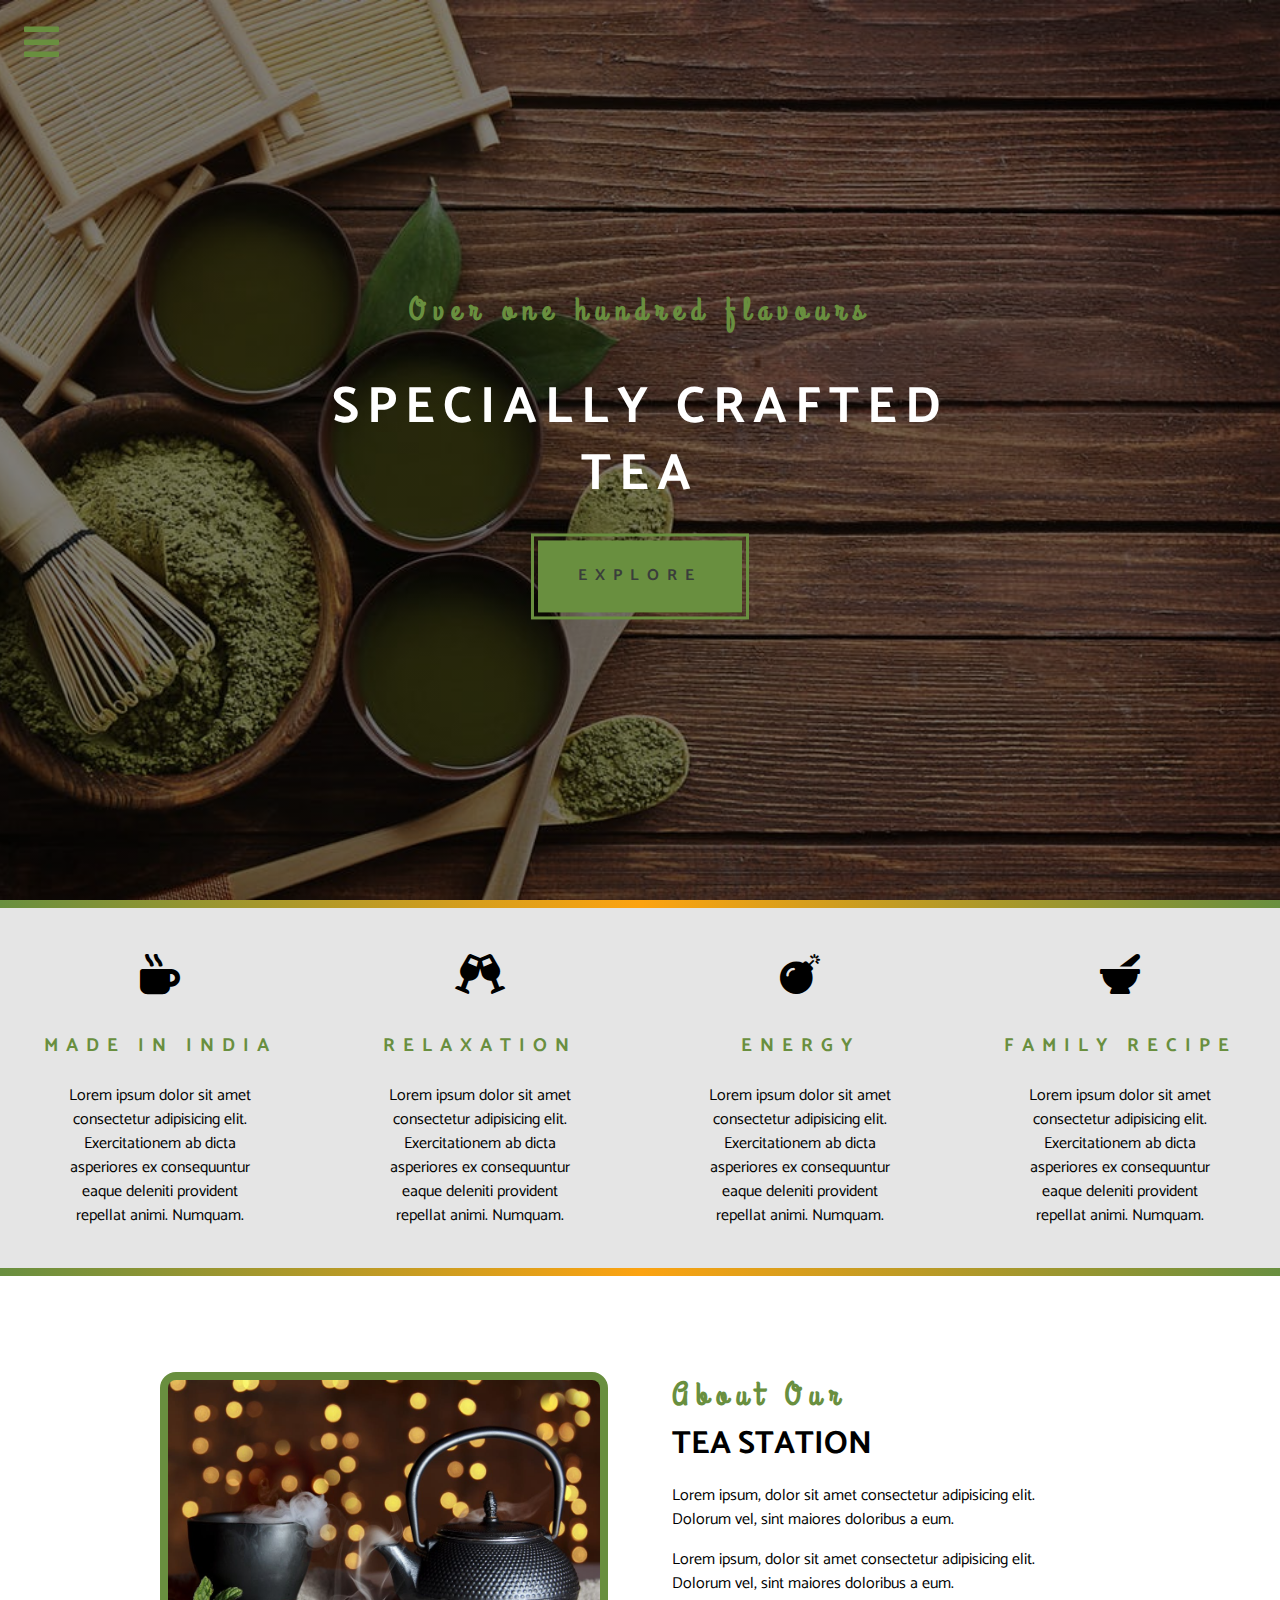
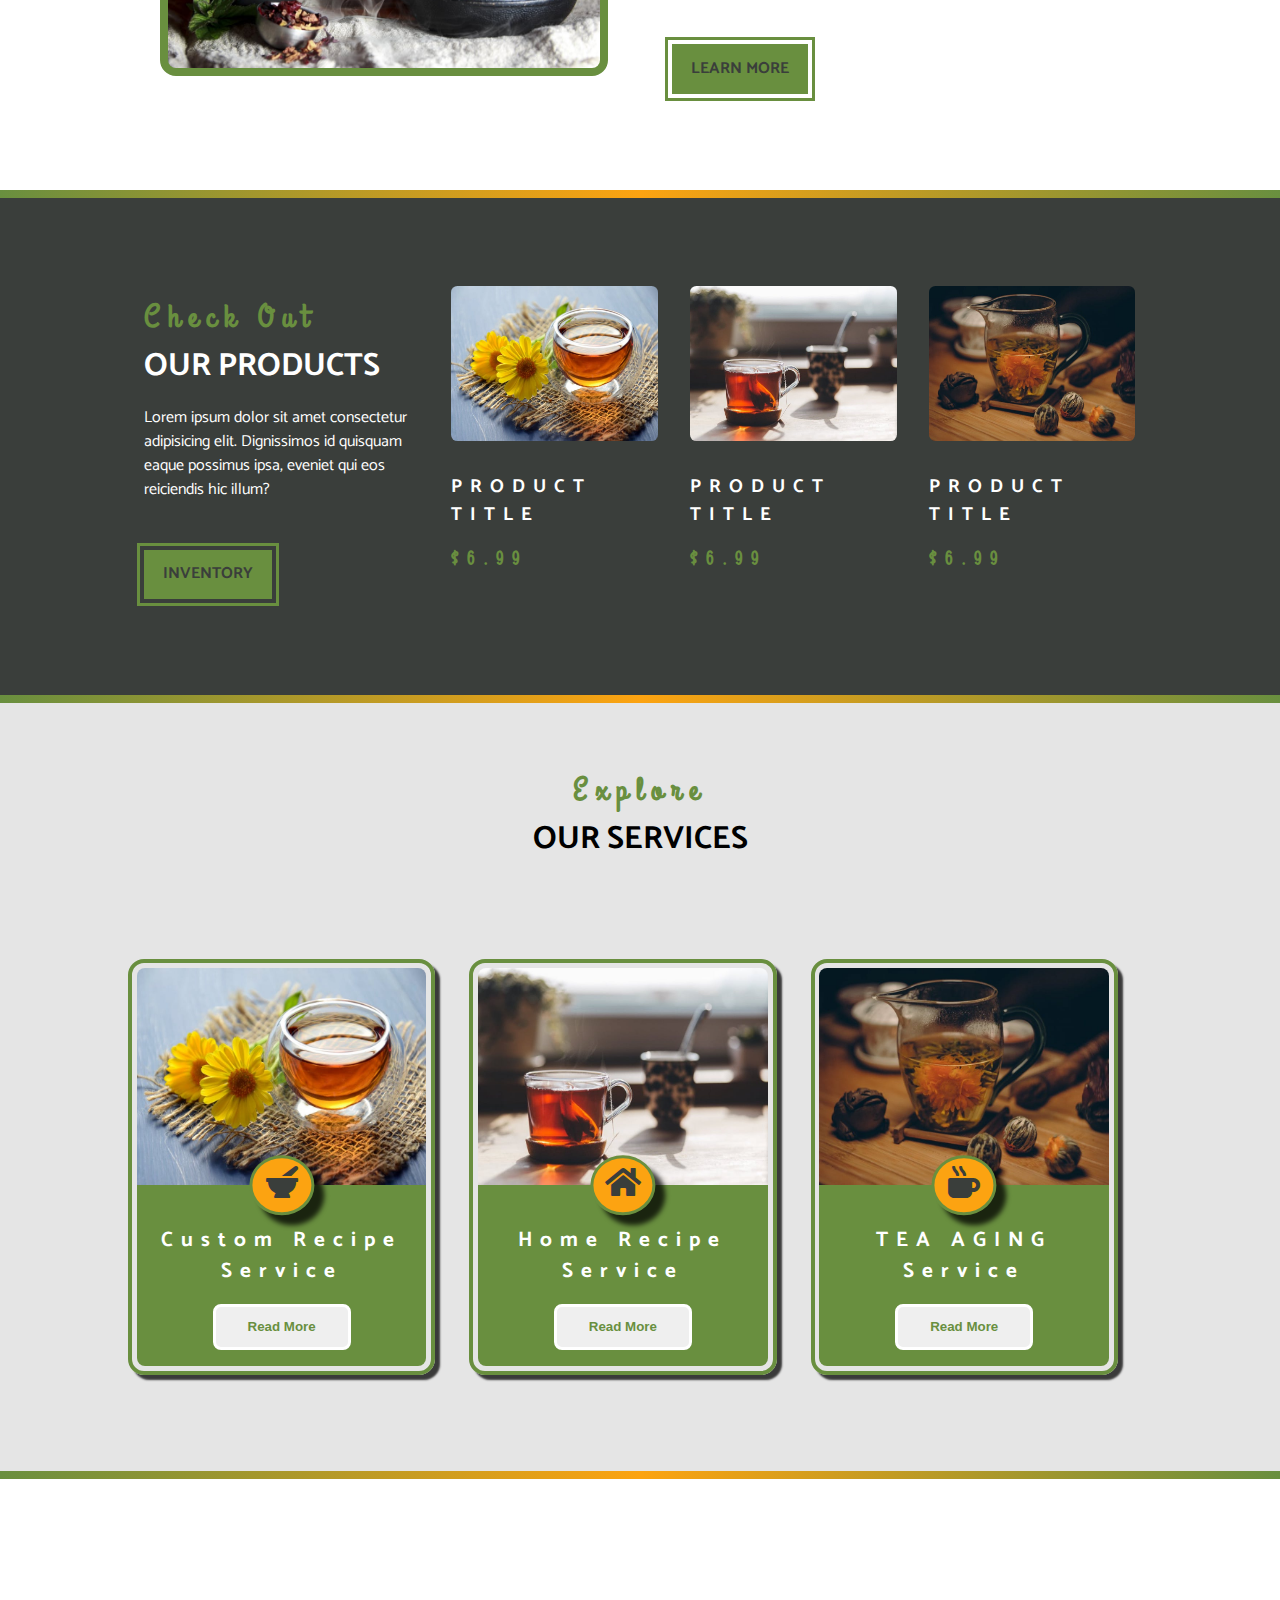
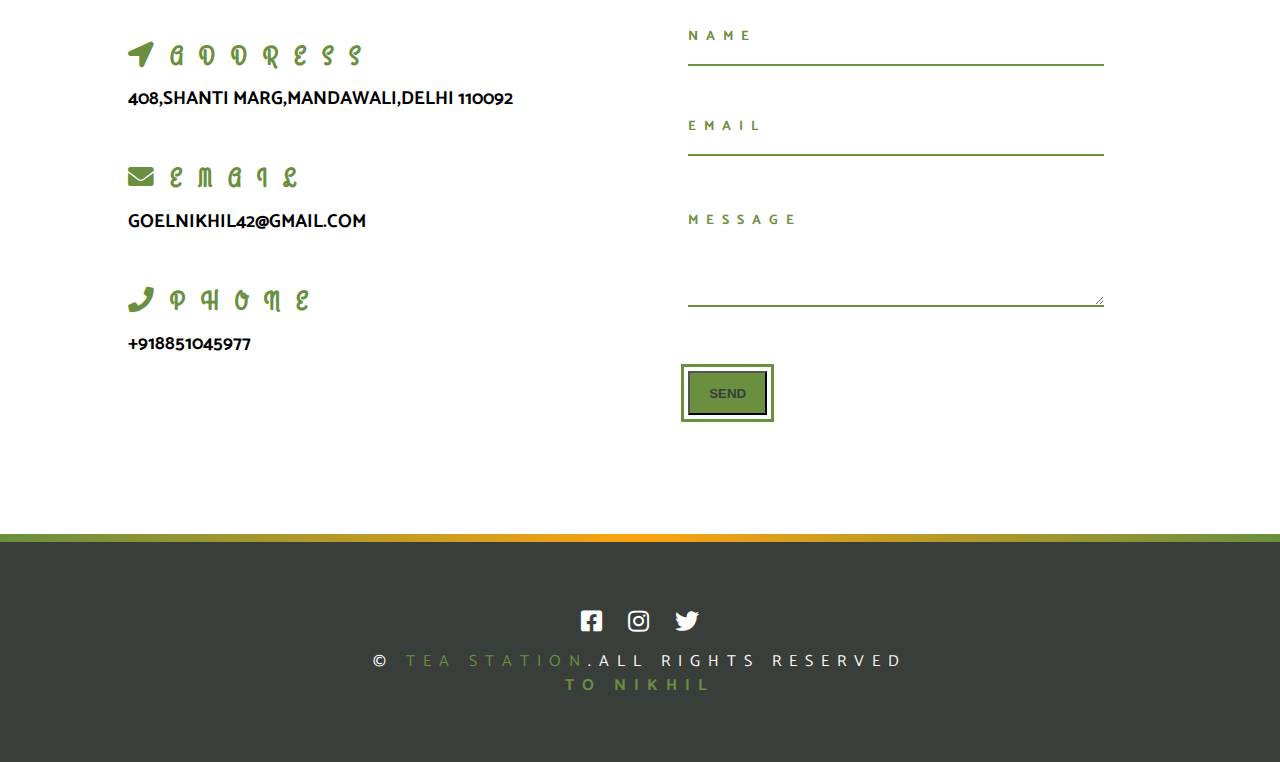
==== index.html @ bf2ff72b "index is outside" ====
<!DOCTYPE html>
<html lang="en">
  <head>
    <meta charset="UTF-8" />
    <meta name="viewport" content="width=device-width, initial-scale=1.0" />
    <meta http-equiv="X-UA-Compatible" content="ie=edge" />
    <!-- Font-Awesome -->
    <link rel="stylesheet" href="../fontawesome-free-5.12.0-web/css/all.css" />
    <!-- Google Font -->
    <link rel="stylesheet" href="../CSS/style.css" />
    <title>Document</title>
  </head>
  <body>
    <!-- nav bar -->
    <nav class="navbar" id="navbar">
      <div class="navbar-header">
        <span class="nav-close" id="nav-close"
          ><i class="fas fa-times"></i
        ></span>
      </div>
      <ul class="nav-items">
        <li><a href="../HTML/index.html" class="nav-link">Home</a></li>
        <li><a href="../HTML/skills.html" class="nav-link">skills</a></li>
        <li><a href="../HTML/about.html" class="nav-link">about</a></li>
        <li><a href="../HTML/products.html" class="nav-link">products</a></li>
      </ul>
    </nav>
    <!-- End OF Navbar -->
    <!-- nav button -->
    <span class="nav-btn" id="nav-btn">
      <i class="fas fa-bars"></i>
    </span>
    <!-- Header -->
    <header class="header">
      <!-- G:\Html Resources\My Projects\Tea Project\index.html -->
      <div class="banner">
        <h3 class="banner-subtitle">Over one hundred flavours</h3>
        <h1 class="banner-title">specially crafted tea</h1>
        <a href="../HTML/skills.html" class="banner-btn">Explore</a>
      </div>
    </header>
    <!-- end of header -->
    <!-- Content Divider -->
    <div class="content-divider"></div>
    <!-- End of Content Divider -->
    <!-- Skills Section -->

    <section class="skills clearfix">
      <!-- Single Skill -->
      <article class="skill">
        <span class="skill-icon"><i class="fas fa-mug-hot"></i></span>
        <h3 class="skill-title">
          Made in India
        </h3>
        <p class="skill-text">
          Lorem ipsum dolor sit amet consectetur adipisicing elit.
          Exercitationem ab dicta asperiores ex consequuntur eaque deleniti
          provident repellat animi. Numquam.
        </p>
      </article>
      <!-- End OF Skill -->
      <!-- Single Skill -->
      <article class="skill">
        <span class="skill-icon"><i class="fas fa-glass-cheers"></i></span>
        <h3 class="skill-title">
          Relaxation
        </h3>
        <p class="skill-text">
          Lorem ipsum dolor sit amet consectetur adipisicing elit.
          Exercitationem ab dicta asperiores ex consequuntur eaque deleniti
          provident repellat animi. Numquam.
        </p>
      </article>
      <!-- End OF Skill -->
      <!-- Single Skill -->
      <article class="skill">
        <span class="skill-icon"><i class="fas fa-bomb"></i></span>
        <h3 class="skill-title">
          Energy
        </h3>
        <p class="skill-text">
          Lorem ipsum dolor sit amet consectetur adipisicing elit.
          Exercitationem ab dicta asperiores ex consequuntur eaque deleniti
          provident repellat animi. Numquam.
        </p>
      </article>
      <!-- End OF Skill -->
      <!-- Single Skill -->
      <article class="skill">
        <span class="skill-icon"><i class="fas fa-mortar-pestle"></i></span>
        <h3 class="skill-title">
          Family Recipe
        </h3>
        <p class="skill-text">
          Lorem ipsum dolor sit amet consectetur adipisicing elit.
          Exercitationem ab dicta asperiores ex consequuntur eaque deleniti
          provident repellat animi. Numquam.
        </p>
      </article>
    </section>
    <!-- End OF Skill -->
    <!-- Content Divider -->
    <div class="content-divider"></div>
    <!-- End of Content Divider -->
    <!-- About -->
    <section class="about">
      <div class="section-center clearfix">
        <!-- First Column -->
        <article class="about-img">
          <div class="about-img-container">
            <img
              src="../Images/about-bcg.jpeg"
              alt="about image"
              class="about-picture"
            />
          </div>
        </article>
        <!-- Second Column -->
        <article>
          <div class="about-info">
            <!-- section title -->
            <h3 class="section-subtitle">about our</h3>
            <h2 class="section-title">tea station</h2>

            <!-- end of section title -->
            <p class="about-text">
              Lorem ipsum, dolor sit amet consectetur adipisicing elit. Dolorum
              vel, sint maiores doloribus a eum.
            </p>
            <p class="about-text">
              Lorem ipsum, dolor sit amet consectetur adipisicing elit. Dolorum
              vel, sint maiores doloribus a eum.
            </p>
            <a href="../HTML/about.html" class="main-btn">Learn more</a>
          </div>
        </article>
      </div>
    </section>
    <!-- End OF About -->
    <!-- Content Divider -->
    <div class="content-divider"></div>
    <!-- End of Content Divider -->
    <!-- Products  -->
    <section class="products">
      <div class="section-center clearfix">
        <article class="product-info clearfix">
          <!-- section title -->
          <div>
            <h3 class="section-subtitle">check out</h3>
            <h2 class="section-title text-white">our products</h2>
          </div>
          <!-- end of section title -->
          <p class="product-text text-white">
            Lorem ipsum dolor sit amet consectetur adipisicing elit. Dignissimos
            id quisquam eaque possimus ipsa, eveniet qui eos reiciendis hic
            illum?
          </p>
          <a href="../HTML/products.html" class="main-btn">inventory</a>
        </article>
        <!-- Products Inventory -->
        <article class="product-inventory clearfix">
          <!-- single product -->
          <article class="product">
            <img
              src="../Images/product-1.jpeg"
              alt="product"
              class="product-img"
            />
            <h3 class="product-title">product title</h3>
            <h3 class="product-price">
              $6.99
            </h3>
          </article>
          <!--End OF  single product -->
          <!-- single product -->
          <article class="product">
            <img
              src="../Images/product-2.jpeg"
              alt="product"
              class="product-img"
            />
            <h3 class="product-title">product title</h3>
            <h3 class="product-price">
              $6.99
            </h3>
          </article>
          <!--End OF  single product -->
          <!-- single product -->
          <article class="product">
            <img
              src="../Images/product-3.jpeg"
              alt="product"
              class="product-img"
            />
            <h3 class="product-title">product title</h3>
            <h3 class="product-price">
              $6.99
            </h3>
          </article>
          <!--End OF  single product -->
        </article>
      </div>
      <!--  -->
    </section>
    <!--End Of Products  -->
    <!-- Content Divider -->
    <div class="content-divider"></div>
    <!-- End of Content Divider -->
    <!-- Services -->
    <section class="services">
      <!-- section title -->
      <div class="services-title text-center">
        <h3 class="section-subtitle">Explore</h3>
        <h2 class="section-title">our services</h2>
      </div>
      <!-- end of section title -->
      <div class="section-center clearfix">
        <!-- single Card -->
        <article class="service-card">
          <!-- image container -->
          <div class="service-img-container">
            <!-- img -->
            <img
              src="../Images/product-1.jpeg"
              class="service-img"
              alt="single
              service"
            />
            <!-- service icon -->
            <span class="service-icon"
              ><i class="fas fa-mortar-pestle fa-fw"></i
            ></span>
          </div>
          <!-- service info -->
          <div class="service-info">
            <h4>custom recipe</h4>
            <h4>service</h4>
            <button type="button" class="service-btn">
              read more
            </button>
          </div>
          <!-- service info -->
        </article>
        <!-- End Of single Card -->
        <!-- single Card -->
        <article class="service-card">
          <!-- image container -->
          <div class="service-img-container">
            <!-- img -->
            <img
              src="../Images/product-2.jpeg"
              class="service-img"
              alt="single
              service"
            />
            <!-- service icon -->
            <span class="service-icon"><i class="fas fa-home fa-fw"></i></span>
          </div>
          <!-- service info -->
          <div class="service-info">
            <h4>home recipe</h4>
            <h4>service</h4>
            <button type="button" class="service-btn">
              read more
            </button>
          </div>
          <!-- service info -->
        </article>
        <!-- End Of single Card -->
        <!-- single Card -->
        <article class="service-card">
          <!-- image container -->
          <div class="service-img-container">
            <!-- img -->
            <img
              src="../Images/product-3.jpeg"
              class="service-img"
              alt="single
              service"
            />
            <!-- service icon -->
            <span class="service-icon"
              ><i class="fas fa-mug-hot fa-fw"></i
            ></span>
          </div>
          <!-- service info -->
          <div class="service-info">
            <h4>TEA aGING</h4>
            <h4>service</h4>
            <button type="button" class="service-btn">
              read more
            </button>
          </div>
          <!-- service info -->
        </article>
        <!-- End Of single Card -->
      </div>
      
    </section>
    <!-- End Of Services -->
    <!-- Content Divider -->
    <div class="content-divider"></div>
    <!-- End of Content Divider -->
    <!-- Contact -->
    <section class="contact">
      <div class="section-center clearfix">
        <!-- contact info -->
        <article class="contact-info">
          <!-- contact item -->
          <div class="contact-item">
            <h3 class="contact-title">
              <span class="contact-icon"
                ><i
                  class="fas
                  fa-location-arrow"
                ></i></span
              >Address
            </h3>
            <h3 class="contact-text">
              408,Shanti Marg,Mandawali,Delhi 110092
            </h3>
          </div>
          <!-- end of contact item -->
          <!-- contact item -->
          <div class="contact-item">
            <h3 class="contact-title">
              <span class="contact-icon"
                ><i
                  class="fas
                  fa-envelope"
                ></i></span
              >email
            </h3>
            <h3 class="contact-text">
              goelnikhil42@gmail.com
            </h3>
          </div>
          <!-- end of contact item -->
          <!-- contact item -->
          <div class="contact-item">
            <h3 class="contact-title">
              <span class="contact-icon"
                ><i
                  class="fas
                  fa-phone"
                ></i></span
              >phone
            </h3>
            <h3 class="contact-text">
              +918851045977
            </h3>
          </div>
          <!-- end of contact item -->
        </article>

        <!-- End OF contact info -->
        <!-- contact form -->
        <article class="contact-form">
          <form
            action="https://formspree.io/xayonrwv"
            method="POST"
            class="form-group"
          >
            <!-- field -->

            <input
              type="text"
              name="name"
              placeholder="Name"
              id="name"
              class="form-control"
            />
            <!-- end field -->
            <!-- field -->

            <input
              type="email"
              name="email"
              placeholder="Email"
              id="email"
              class="form-control"
            />
            <!-- end field -->
            <!-- field -->

            <textarea
              class="form-control"
              name="Message"
              rows="5"
              placeholder="message"
            ></textarea>
            <!-- end field -->
            <button type="submit" class="main-btn">Send</button>
          </form>
        </article>
        <!-- end of contact form -->
      </div>
    </section>
    <!-- End OF Contact -->
    <!-- Content Divider -->
    <div class="content-divider"></div>
    <!-- End of Content Divider -->
    <!-- Footer -->
    <footer class="footer">
      <div class="section-center clearfix">
        <div class="social-icons">
          <!-- social-icon -->
          <a href="#" class="social-icon"
            ><i class="fab fa-facebook-square"></i
          ></a>
          <!-- end of social icon -->
          <!-- social-icon -->
          <a href="#" class="social-icon"><i class="fab fa-instagram"></i></a>
          <!-- end of social icon -->
          <!-- social-icon -->
          <a href="#" class="social-icon"><i class="fab fa-twitter"></i></a>
          <!-- end of social icon -->
        </div>
        <p class="footer-text">
          &copy; <span class="text-primary">tea station</span>.all rights
          reserved
        </p>
        <p class="nikhil">To Nikhil</p>
      </div>
    </footer>
    <!--End of Footer -->
    <script src="../Javascript/app.js"></script>
  </body>
</html>
---- CSS/style.css ----
@import url("https://fonts.googleapis.com/css?family=Catamaran:400,700|Grand+Hotel&display=swap");
* {
  margin: 0;
  padding: 0;
  box-sizing: border-box;
}

:root {
  --fonttwo: "Grand Hotel", cursive;
  --primarycolor: #698f3f;
  --secondarycolor: #fca311;
  --maindark: #3a3e3b;
  --mainwhite: #fff;
  --maingrey: #e5e5e5;
  --maintransition: all 0.3s ease-in-out;
  --letterspacing: 0.5rem;
  --margin: 2rem;
}

body {
  font-family: "Catamaran", sans-serif;
  line-height: 1.5;
}

/* helper/utility classes */

.text-center {
  text-align: center;
}

/* Clearfix */

.clearfix::after, .clearfix::before {
  content: "";
  clear: both;
  display: table;
}

/* globals */

.section-center {
  padding: 4rem 0;
  width: 80vw;
  max-width: 1167px;
  margin: 0 auto;
}

.section-subtitle {
  font-size: 2rem;
  font-family: var(--fonttwo);
  letter-spacing: var(--letterspacing);
  color: var(--primarycolor);
  text-transform: capitalize;
}

.section-title {
  text-transform: uppercase;
  font-size: 2rem;
}

/* navbar */

.navbar {
  position: fixed;
  top: 0;
  left: 0;
  right: 0;
  bottom: 0;
  z-index: 2;
  background-color: var(--maingrey);
  padding-top: 1rem;
  padding-left: 2rem;
  transition: var(--maintransition);
  /* transform */
  transform: translateX(-100%);
}

.showNav {
  transform: translateX(0);
}

.nav-close {
  font-size: 2rem;
  cursor: pointer;
}

.nav-items {
  list-style-type: none;
}

.nav-link {
  color: var(--primarycolor);
  font-size: 2rem;
  display: block;
  transition: var(--maintransition);
  text-transform: uppercase;
}

.nav-link:hover {
  color: var(--maindark);
  padding-left: 0.5rem;
}

@media screen and (min-width:768px) {
  .navbar {
    width: 30vw;
    max-width: 20rem;
  }
}

/* navbar */

/* navbar end */

/* nav-button */

.nav-btn {
  position: fixed;
  z-index: 1;
  font-size: 2.5rem;
  color: var(--primarycolor);
  margin: 1rem 1.5rem;
  animation: bounce 2s ease-in-out infinite;
  cursor: pointer;
}

@keyframes bounce {
  0% {
    transform: scale(1);
  }
  50% {
    transform: scale(1.5);
  }
  100% {
    transform: scale(1);
  }
}

/* end Of nav-button */

a {
  text-decoration: none;
}

.text-align {
  text-align: center;
}

.text-white {
  color: var(--mainwhite);
}

.text-primary {
  color: var(--primarycolor);
}

/* header */

.header {
  min-height: 100vh;
  background: linear-gradient(rgba(0, 0, 0, 0.5), rgba(0, 0, 0, 0.5)), url("../Images/main-bcg.jpeg") center/cover no-repeat fixed;
  position: relative;
}

.banner {
  position: absolute;
  top: 50%;
  left: 50%;
  text-align: center;
  transform: translate(-50%, -50%);
  letter-spacing: var(--letterspacing);
}

.banner-subtitle {
  font-size: 2rem;
  font-family: var(--fonttwo);
  color: var(--primarycolor);
  animation: slidefromright 4s ease-in-out 1;
}

.banner-title {
  font-size: 3.2rem;
  text-transform: uppercase;
  color: var(--mainwhite);
  margin-top: 2.5rem;
  line-height: 1.3;
  /* animation */
  animation: slidefromleft 5s ease-in-out 1;
}

.main-btn, .banner-btn {
  display: inline-block;
  text-transform: uppercase;
  background-color: var(--primarycolor);
  color: var(--maindark);
  padding: 0.8rem 1.2rem;
  font-weight: bolder;
  outline: 0.2rem solid var(--primarycolor);
  outline-offset: 4px;
  cursor: pointer;
  margin-top: 2rem;
  transition: var(--maintransition);
}

.main-btn:hover, .banner-btn:hover {
  color: var(--mainwhite);
  opacity: 0.7;
}

.banner-btn {
  padding: 1.5rem 2.5rem;
  animation: show 5s ease-in-out 1;
}

/* end of header */

/* animation */

@keyframes show {
  0% {
    transform: scale(2);
    opacity: 0;
  }
  100% {
    transform: scale(1);
    opacity: 1;
  }
}

@keyframes slidefromright {
  0% {
    transform: translateX(1000px);
  }
  50% {
    transform: translateX(-200px);
  }
  75% {
    transform: translateX(50px);
  }
  100% {
    transform: translateX(0px);
  }
}

@keyframes slidefromleft {
  0% {
    transform: translateX(-1000px);
  }
  50% {
    transform: translateX(200px);
  }
  75% {
    transform: translateX(-50px);
  }
  100% {
    transform: translateX(0px);
  }
}

/* end of animation */

/* content divider */

.content-divider {
  height: 0.5rem;
  background: linear-gradient( to left, var(--primarycolor), var(--secondarycolor), var(--primarycolor));
}

/* end of content divider */

/* Skills */

.skills {
  background: var(--maingrey);
}

.skill {
  padding: 2.5rem 0;
  text-align: center;
  transition: var(--maintransition);
}

.skill-icon {
  font-size: 2.5rem;
  display: inline-block;
  margin-bottom: 1.5rem;
  transition: var(--maintransition);
}

.skill-title {
  letter-spacing: var(--letterspacing);
  text-transform: uppercase;
  color: var(--primarycolor);
  transition: var(--maintransition);
  margin-bottom: 1.5rem;
}

.skill-text {
  text-align: center;
  max-width: 13rem;
  margin: 0 auto;
}

.skill:hover {
  background: var(--primarycolor);
}

.skill:hover .skill-title {
  color: var(--mainwhite);
}

.skill:hover .skill-icon {
  transform: translateY(-5px);
}

@media Screen and (min-width: 576px) {
  .skill {
    float: left;
    width: 50%;
  }
}

@media Screen and (min-width: 1200px) {
  .skill {
    width: 25%;
  }
}

/* End Of Skills */

/* About */

.section-center {
  padding: 4rem 0;
  width: 80vw;
  max-width: 1167px;
  margin: 0 auto;
}

.about-img, .about-info {
  padding: 2rem 0;
}

.about-img-container {
  background: var(--primarycolor);
  border: 0.5rem solid var(--primarycolor);
  border-radius: 1rem;
  /* overflow */
  overflow: hidden;
}

.about-picture {
  width: 100%;
  display: block;
  transition: var(--maintransition);
}

.about-img-container:hover .about-picture {
  opacity: 0.5;
  transform: scale(1.2);
}

.about-text {
  margin: 1rem 0;
  max-width: 26rem;
}

@media Screen and (min-width: 992px) {
  .about-img, .about-info {
    float: left;
    width: 50%;
    padding: 2rem;
  }
}

/* End About */

/* Products */

.products {
  background: var(--maindark);
}

.products-info, .products-inventory {
  padding: 2rem 0;
}

.product-text {
  margin: 1rem 0;
  max-width: 26rem;
}

.product-img {
  width: 100%;
  display: block;
  border-radius: 0.4rem;
  margin-bottom: 2rem;
}

.product {
  padding: 2rem 0;
}

.product-title {
  color: var(--mainwhite);
  text-transform: uppercase;
  letter-spacing: var(--letterspacing);
  margin-bottom: 1rem;
}

.product-price {
  color: var(--primarycolor);
  letter-spacing: var(--letterspacing);
  font-family: var(--fonttwo);
}

@media Screen and (min-width: 768px) {
  .product {
    float: left;
    width: 50%;
    padding: 2rem 1rem;
  }
  .product-info {
    padding: 2rem 1rem;
  }
}

@media Screen and (min-width: 992px) {
  .product {
    float: left;
    width: 33.3%;
    padding: 2rem 1rem;
  }
  .product-info {
    padding: 2rem 1rem;
  }
}

@media Screen and (min-width: 1200px) {
  .product-inventory {
    float: left;
    width: 70%;
  }
  .product-info {
    float: left;
    width: 30%;
  }
  .product {
    padding: 1.5rem 1rem 0 1rem;
  }
}

/* End Of Products */

/* service Card */

.services {
  background: var(--maingrey)
}

.service-img {
  width: 100%;
  display: block;
  border-top-left-radius: 0.5rem;
  border-top-right-radius: 0.5rem;
}

.services-title {
  padding-top: 4rem;
}

.service-card {
  border: 0.3rem solid var(--primarycolor);
  border-radius: 1rem;
  padding: 0.3rem;
  margin: 2rem 0;
  /* box shadow styling */
  transition: var(--maintransition);
  -webkit-box-shadow: 5px 5px 2px 0px rgba(0, 0, 0, 0.75);
  -moz-box-shadow: 5px 5px 2px 0px rgba(0, 0, 0, 0.75);
  box-shadow: 5px 5px 2px 0px rgba(0, 0, 0, 0.75);
}

.service-card:hover {
  -webkit-box-shadow: 10px 10px 5px 0px rgba(0, 0, 0, 0.75);
  -moz-box-shadow: 10px 10px 5px 0px rgba(0, 0, 0, 0.75);
  box-shadow: 10px 10px 5px 0px rgba(0, 0, 0, 0.75);
}

.service-info {
  background: var(--primarycolor);
  border-bottom-left-radius: 0.5rem;
  border-bottom-right-radius: 0.5rem;
  text-align: center;
  font-size: 1.3rem;
  letter-spacing: var(--letterspacing);
  color: var(--mainwhite);
  text-transform: capitalize;
  padding: 2.5rem 0 1rem 0;
}

.service-btn {
  display: inline-block;
  text-transform: capitalize;
  color: var(--primarycolor);
  padding: 0.8rem 2rem;
  border: 0.2rem solid var(--mainwhite);
  border-radius: 0.5rem;
  transition: var(--maintransition);
  font-weight: bold;
  cursor: pointer;
  margin-top: 1rem;
}

.service-btn:hover {
  background: transparent;
  color: var(--mainwhite);
}

@media screen and (min-width:768px) {
  .service-card {
    float: left;
    width: 45%;
    /* 100% 90% */
    margin-right: 5%;
  }
}

@media screen and (min-width:992px) {
  .service-card {
    float: left;
    width: 30%;
    /* 100% -90% left 9.9% for the margin */
    margin-right: 3.3333%;
  }
}

.service-img-container {
  position: relative;
}

.service-icon {
  position: absolute;
  bottom: 0;
  left: 50%;
  font-size: 2rem;
  background: var(--secondarycolor);
  padding: 0.2rem 0.6rem;
  border-radius: 50%;
  border: 0.2rem solid var(--primarycolor);
  color: var(--maindark);
  transform: translate(-50%, 50%);
  /* box -shadow */
  -webkit-box-shadow: 10px 10px 5px 0px rgba(0, 0, 0, 0.75);
  -moz-box-shadow: 10px 10px 5px 0px rgba(0, 0, 0, 0.75);
  box-shadow: 10px 10px 5px 0px rgba(0, 0, 0, 0.75);
}

/* service Card */

/* contact */

.contact {
  padding-top: 2rem;
}

.contact-item {
  margin-bottom: 3rem;
}

.contact-title {
  color: var(--primarycolor);
  font-family: var(--fonttwo);
  text-transform: uppercase;
  letter-spacing: calc(var(--letterspacing) * 2);
  font-size: 1.6rem;
  margin-bottom: 0.5rem;
}

.contact-text {
  text-transform: uppercase;
}

.form-control {
  display: block;
  width: 100%;
  border: none;
  border-bottom: 2px solid var(--primarycolor);
  outline: none;
  padding: 1.3rem 0;
  margin: 2rem 0;
  font-size: 0.85rem;
  font-weight: bold;
}

.form-control::placeholder {
  color: var(--primarycolor);
  text-transform: uppercase;
  letter-spacing: var(--letterspacing);
  font-family: "Catamaran", sans-serif;
}

@media screen and (min-width: 992px) {
  .contact-info, .contact-form {
    float: left;
    width: 50%;
    padding: 0 3rem;
  }
  .contact-info {
    padding: 4rem 0;
  }
}

/* End of contact */

/* footer */

.footer {
  background: var(--maindark);
  text-align: center;
}

.social-icons {
  text-align: center;
  margin-bottom: 0.5rem;
}

.social-icon {
  color: var(--mainwhite);
  padding: 0 0.7rem;
  font-size: 1.5rem;
  transition: var(--maintransition);
}

.footer-text {
  text-align: center;
  letter-spacing: var(--letterspacing);
  text-transform: uppercase;
  color: var(--mainwhite);
}

.social-icon:hover {
  color: var(--primarycolor);
}

.nikhil {
  text-align: center;
  text-transform: uppercase;
  color: var(--primarycolor);
  letter-spacing: var(--letterspacing);
  font-weight: bold;
}

/*end  footer */
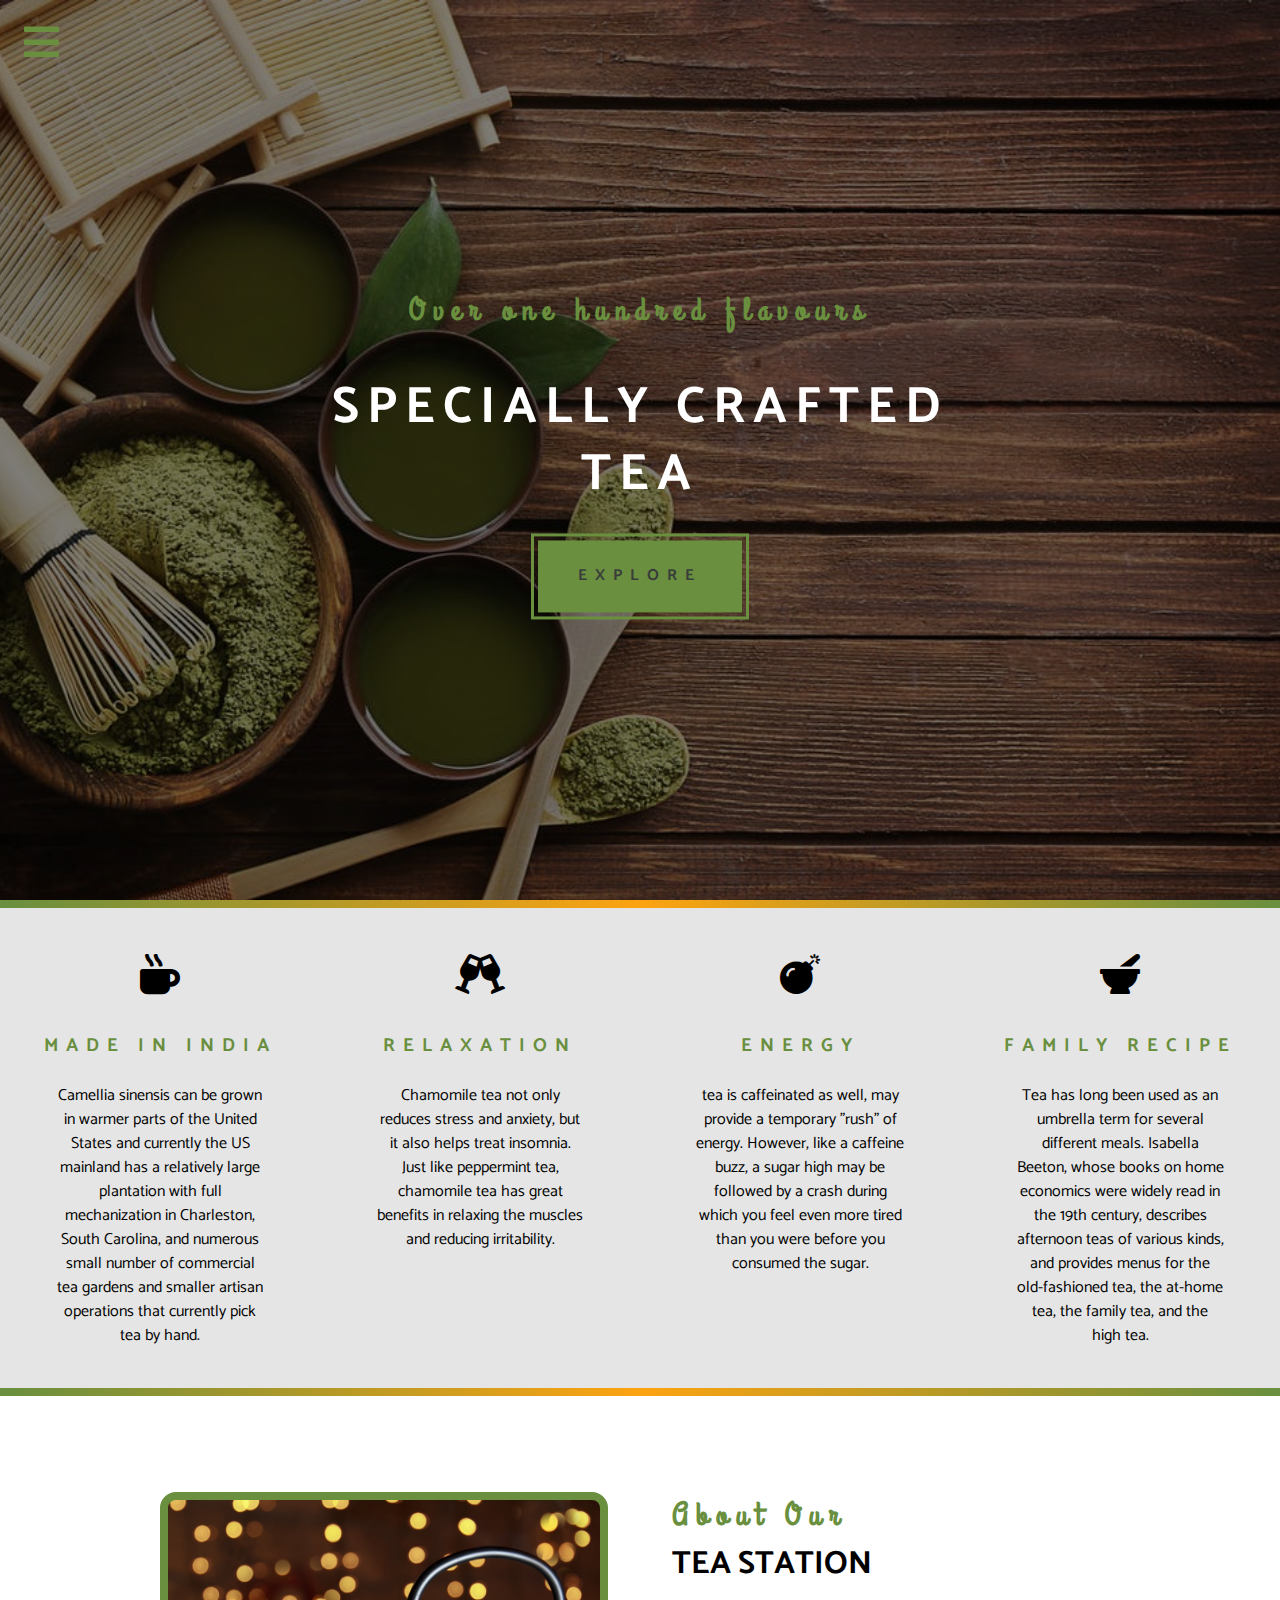
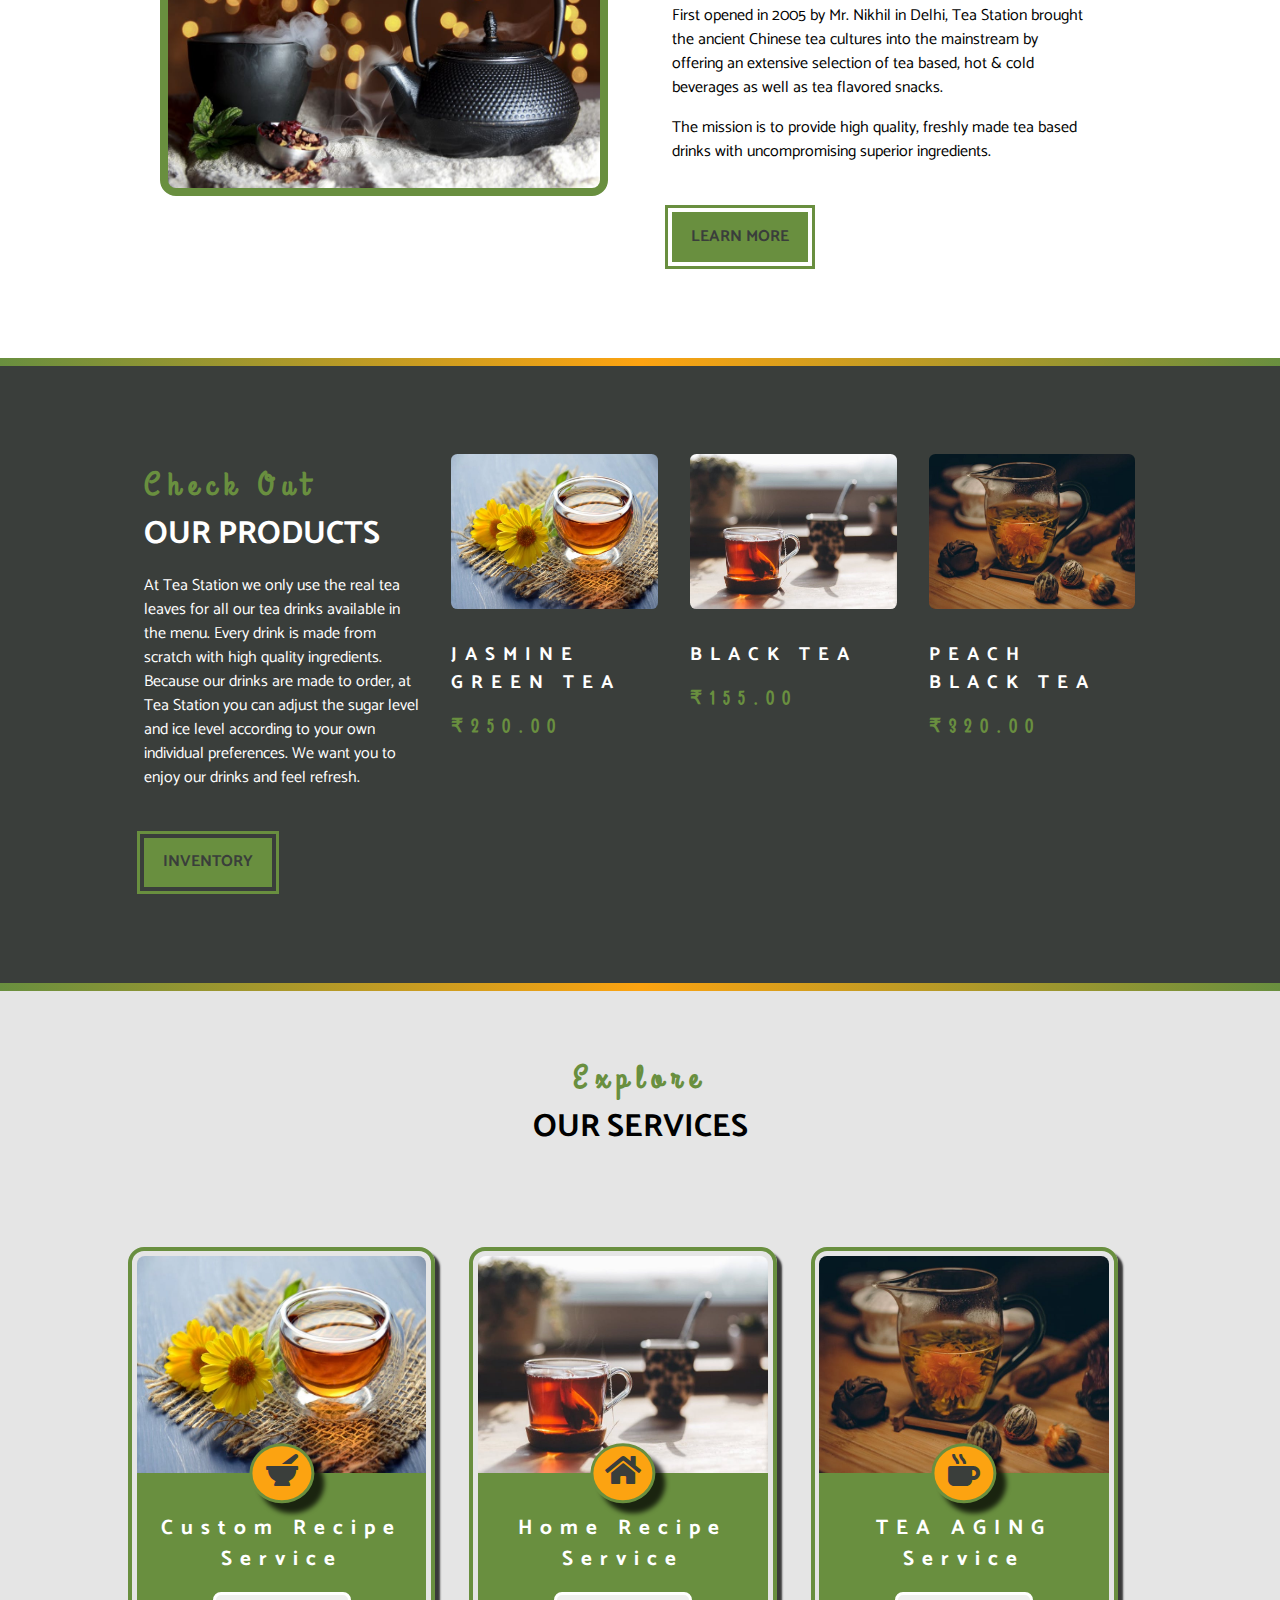
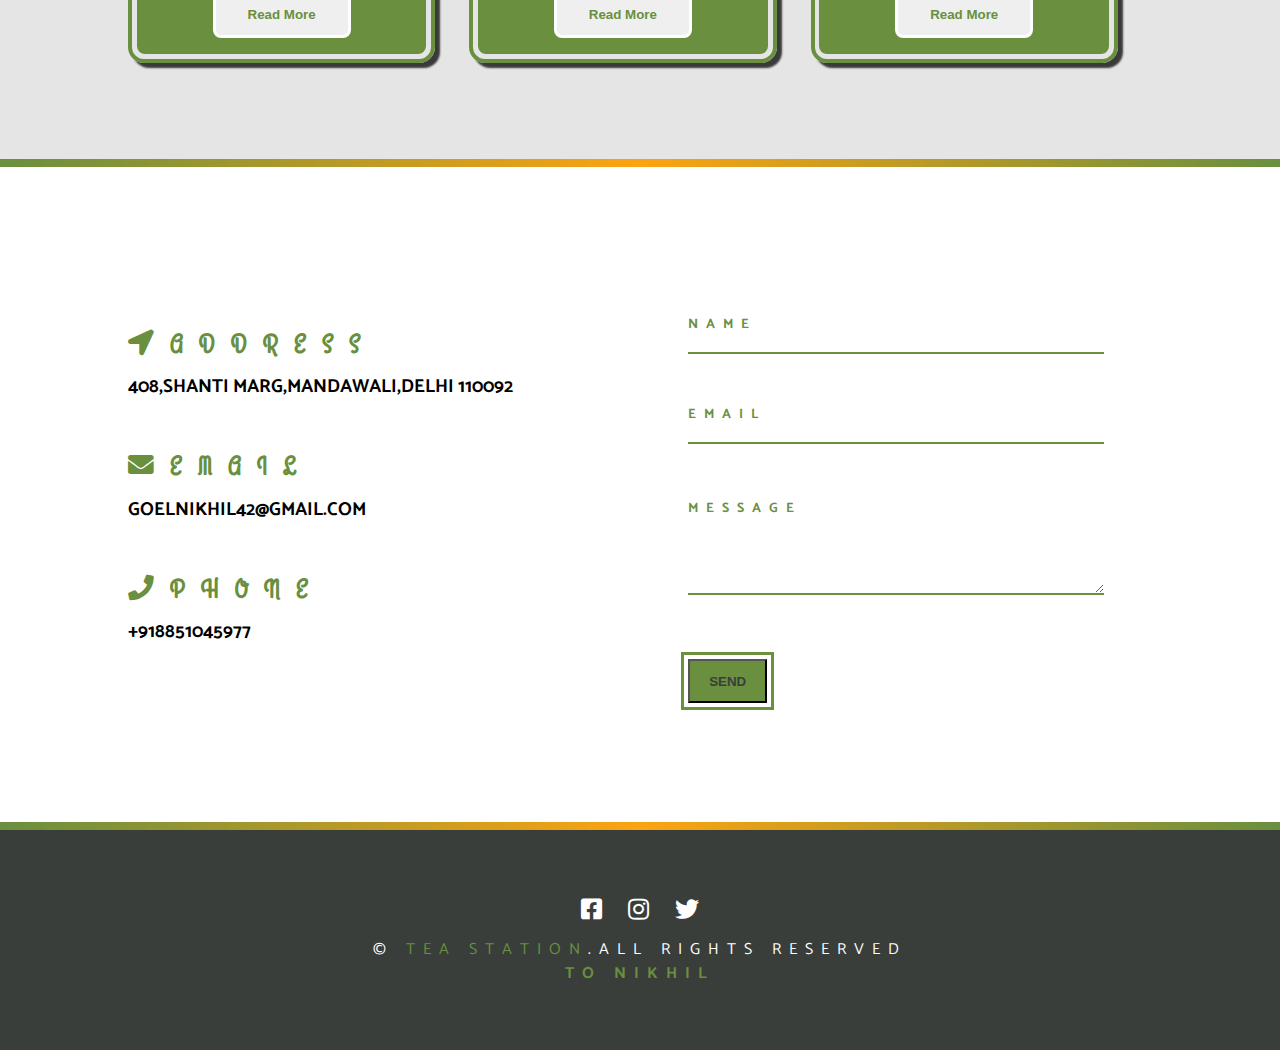
==== commit 54f838cf: "chnaged few things" ====
--- a/index.html
+++ b/index.html
@@ -8,7 +8,7 @@
     <link rel="stylesheet" href="../fontawesome-free-5.12.0-web/css/all.css" />
     <!-- Google Font -->
     <link rel="stylesheet" href="../CSS/style.css" />
-    <title>Document</title>
+    <title>Tea Project</title>
   </head>
   <body>
     <!-- nav bar -->
@@ -53,9 +53,9 @@
           Made in India
         </h3>
         <p class="skill-text">
-          Lorem ipsum dolor sit amet consectetur adipisicing elit.
-          Exercitationem ab dicta asperiores ex consequuntur eaque deleniti
-          provident repellat animi. Numquam.
+          Camellia sinensis can be grown in warmer parts of the United States and currently the US mainland has a relatively large
+          plantation with full mechanization in Charleston, South Carolina, and numerous small number of commercial tea gardens
+          and smaller artisan operations that currently pick tea by hand.
         </p>
       </article>
       <!-- End OF Skill -->
@@ -66,9 +66,8 @@
           Relaxation
         </h3>
         <p class="skill-text">
-          Lorem ipsum dolor sit amet consectetur adipisicing elit.
-          Exercitationem ab dicta asperiores ex consequuntur eaque deleniti
-          provident repellat animi. Numquam.
+          Chamomile tea not only reduces stress and anxiety, but it also helps treat insomnia. Just like peppermint tea, chamomile
+          tea has great benefits in relaxing the muscles and reducing irritability.
         </p>
       </article>
       <!-- End OF Skill -->
@@ -79,9 +78,8 @@
           Energy
         </h3>
         <p class="skill-text">
-          Lorem ipsum dolor sit amet consectetur adipisicing elit.
-          Exercitationem ab dicta asperiores ex consequuntur eaque deleniti
-          provident repellat animi. Numquam.
+          tea is caffeinated as well, may provide a temporary "rush" of energy. However, like a caffeine buzz, a sugar high may be
+          followed by a crash during which you feel even more tired than you were before you consumed the sugar.
         </p>
       </article>
       <!-- End OF Skill -->
@@ -92,9 +90,9 @@
           Family Recipe
         </h3>
         <p class="skill-text">
-          Lorem ipsum dolor sit amet consectetur adipisicing elit.
-          Exercitationem ab dicta asperiores ex consequuntur eaque deleniti
-          provident repellat animi. Numquam.
+          Tea has long been used as an umbrella term for several different meals. Isabella Beeton, whose books on home economics
+          were widely read in the 19th century, describes afternoon teas of various kinds, and provides menus for the
+          old-fashioned tea, the at-home tea, the family tea, and the high tea.
         </p>
       </article>
     </section>
@@ -124,12 +122,12 @@
 
             <!-- end of section title -->
             <p class="about-text">
-              Lorem ipsum, dolor sit amet consectetur adipisicing elit. Dolorum
-              vel, sint maiores doloribus a eum.
+            First opened in 2005 by Mr. Nikhil in Delhi, Tea Station brought the ancient Chinese tea cultures into the
+            mainstream by offering an extensive selection of tea based, hot & cold beverages as well as tea flavored snacks. 
             </p>
             <p class="about-text">
-              Lorem ipsum, dolor sit amet consectetur adipisicing elit. Dolorum
-              vel, sint maiores doloribus a eum.
+            The
+            mission is to provide high quality, freshly made tea based drinks with uncompromising superior ingredients.
             </p>
             <a href="../HTML/about.html" class="main-btn">Learn more</a>
           </div>
@@ -151,9 +149,9 @@
           </div>
           <!-- end of section title -->
           <p class="product-text text-white">
-            Lorem ipsum dolor sit amet consectetur adipisicing elit. Dignissimos
-            id quisquam eaque possimus ipsa, eveniet qui eos reiciendis hic
-            illum?
+          At Tea Station we only use the real tea leaves for all our tea drinks available in the menu. Every drink is made from
+          scratch with high quality ingredients. Because our drinks are made to order, at Tea Station you can adjust the sugar
+          level and ice level according to your own individual preferences. We want you to enjoy our drinks and feel refresh.
           </p>
           <a href="../HTML/products.html" class="main-btn">inventory</a>
         </article>
@@ -166,9 +164,9 @@
               alt="product"
               class="product-img"
             />
-            <h3 class="product-title">product title</h3>
+            <h3 class="product-title">JASMINE GREEN TEA</h3>
             <h3 class="product-price">
-              $6.99
+              ₹250.00
             </h3>
           </article>
           <!--End OF  single product -->
@@ -179,9 +177,9 @@
               alt="product"
               class="product-img"
             />
-            <h3 class="product-title">product title</h3>
+            <h3 class="product-title">BLACK TEA</h3>
             <h3 class="product-price">
-              $6.99
+              ₹155.00
             </h3>
           </article>
           <!--End OF  single product -->
@@ -192,9 +190,9 @@
               alt="product"
               class="product-img"
             />
-            <h3 class="product-title">product title</h3>
+            <h3 class="product-title">PEACH BLACK TEA</h3>
             <h3 class="product-price">
-              $6.99
+              ₹320.00
             </h3>
           </article>
           <!--End OF  single product -->
